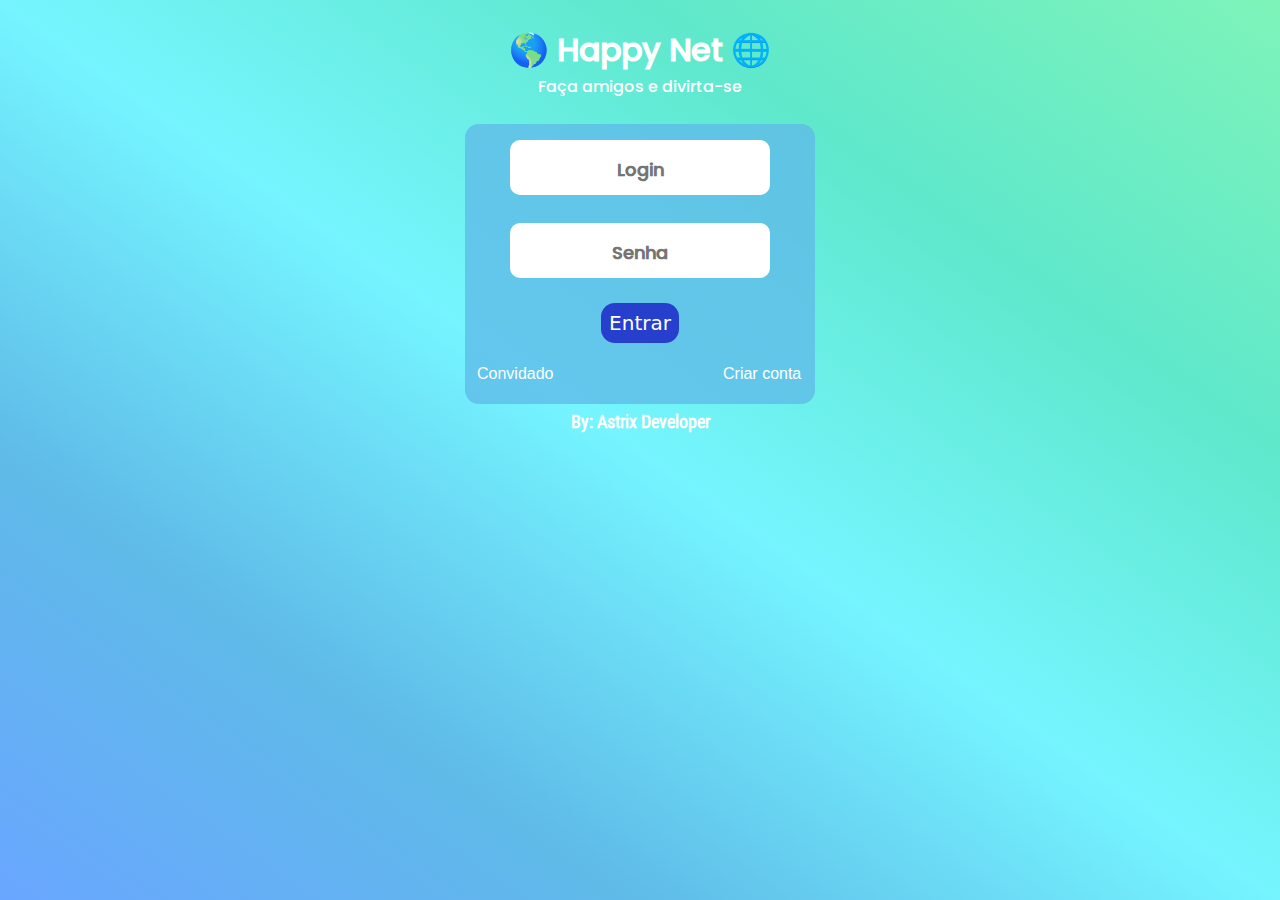
==== html/index.html @ ef9b73bd "mudei o nome" ====
<!DOCTYPE html>
<html lang="pt-br">
<head>
    <meta charset="UTF-8">
    <meta http-equiv="X-UA-Compatible" content="IE=edge">
    <meta name="viewport" content="width=device-width, initial-scale=1.0">
    <link rel="stylesheet" href="../styles/index.css">
    <title>Inicio</title>
</head>
<body>
    <div class="box-texts">
        <h1 id="txt">&#x1F30E Happy Net &#x1F310</h1>
        <p id="txt">Faça amigos e divirta-se</p>
    </div>
    <div class="container">
        <form action="">
            <div class="box-login_box-password">
                <input type="text" placeholder="Login" autofocus required id="inputs-styles">
                <input type="text" placeholder="Senha" autofocus required id="inputs-styles">
            </div>
            <!-- <input type="submit" class="button" value="Enviar"> -->
            <button type="submit" class="button">Entrar</button>
        </form>
        <div class="not-acc_div_guest">
            <div class="guest_btn">
                <a href="#">Convidado</a>
            </div>
            <div class="create-acc_button">
                <a href="../html/create-account.html">Criar conta</a>
            </div>
        </div>
    </div>
    <h1 class="info">By: Astrix Developer</h1>
    <!-- <div class="box-image">
        <img src="../images/bandeira-b22.png" alt="" class="image-configs">
    </div> -->
</body>
</html>
---- styles/index.css ----
@charset "UTF-8";

@font-face {
    font-family: 'Poppins';
    src: url(../fonts/Poppins-Medium.ttf);
}

@font-face {
    font-family: 'Roboto';
    src: url(../fonts/RobotoCondensed-Regular.ttf);
}

* {
    margin: 0px;
    padding: 0px;
}

body {
    background-attachment: fixed;
    background-image: linear-gradient(to top right, #69A6FF, #5FBBE8, #75F5FF, #5FE8CB, #61f1a9d0);
}

.box-texts {
    margin: 2%;
}

.box-image {
    width: 300px;
    margin-top: 6.5%;
    margin-left: 1.5%;
}

#txt {
    font-family: 'Poppins';
    text-align: center;
    color: white;
}

.container {
    min-width: 50px;
    max-width: 350px;
    width: 350px;
    text-align: center;
    margin: auto;
    padding-top: 2px;
    background-color: #5fbae8c9;
    border-radius: 14px;
    height: 278px;
}

.box-login_box-password {
    text-align: center;
}

/* form {
    max-width: 500px;
    min-width: 100px;
} */

#inputs-styles {
    max-width: 240px;
    min-width: 50px;
    border: none;
    padding: 10px;
    border-radius: 10px;
    outline: none;
    margin: 4%;
    font-family: 'Poppins';
    font-size: 24px;
    font-weight: bold;
    color: cyan;
}

::-webkit-input-placeholder {
    text-align: center;
    font-family: 'Poppins';
    font-size: 18px;
}

.button {
    margin: 3%;
    padding: 8px;
    border-radius: 14px;
    outline: none;
    border: none;
    font-family: system-ui, -apple-system, BlinkMacSystemFont, 'Segoe UI', Roboto, Oxygen, Ubuntu, Cantarell, 'Open Sans', 'Helvetica Neue', sans-serif;
    color: white;
    font-size: 20px;
    background-color: rgba(18, 18, 194, 0.753);
    transition: 0.5s;
}

.button:hover {
    background-color: blue;
}

.button:active {
    background-color: aquamarine;
}

a {
    color: white;
    font-family: Arial, Helvetica, sans-serif;
    text-decoration: none;
}

a:hover {
    color: rgb(51, 121, 182);
}

a:active {
    color: #113975;
}

.info {
    margin: 0.5%;
    font-family: 'Roboto';
    text-align: center;
    color: white;
    font-size: 18px;
}

.not-acc {
    font-family: 'Poppins';
    font-size: 15px;
}

.not-acc_div_guest {
    display: flex;
    text-align: right;
    /* width: 100px; */
    margin: 12px;
}

.guest_btn {
    margin-right: 52%;
}
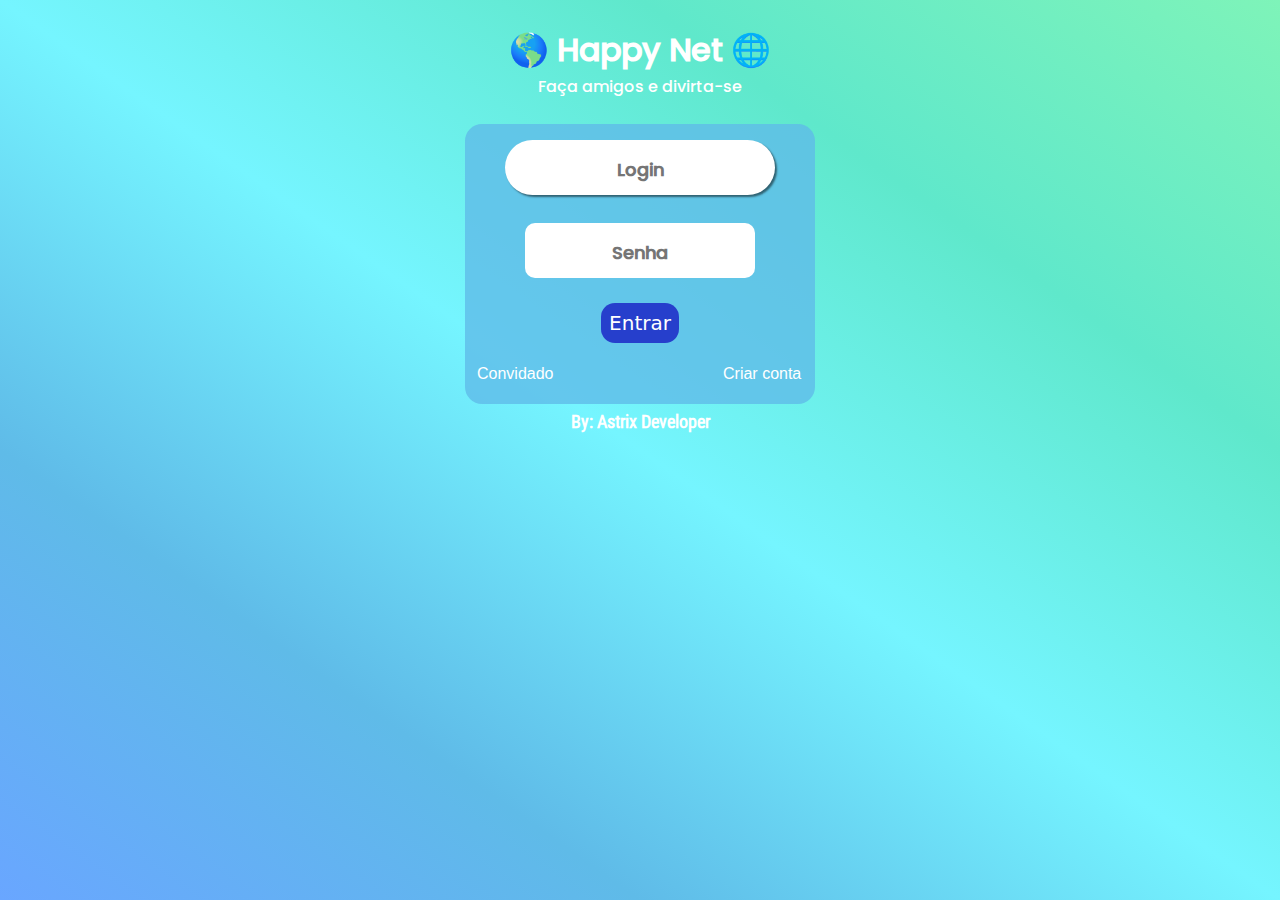
==== commit 91a2ec07: "update" ====
--- a/html/index.html
+++ b/html/index.html
@@ -13,14 +13,14 @@
         <p id="txt">Faça amigos e divirta-se</p>
     </div>
     <div class="container">
-        <form action="">
-            <div class="box-login_box-password">
-                <input type="text" placeholder="Login" autofocus required id="inputs-styles">
-                <input type="text" placeholder="Senha" autofocus required id="inputs-styles">
-            </div>
-            <!-- <input type="submit" class="button" value="Enviar"> -->
-            <button type="submit" class="button">Entrar</button>
-        </form>
+        <!-- <form action=""> -->
+        <div class="box-login_box-password">
+            <input type="text" placeholder="Login" autofocus required class="inputs-styles" id="login">
+            <input type="text" placeholder="Senha" required class="inputs-styles" id="pass">
+        </div>
+        <!-- <input type="submit" class="button" value="Enviar"> -->
+        <button type="submit" class="button" onclick="enviar()">Entrar</button>
+        <!-- </form> -->
         <div class="not-acc_div_guest">
             <div class="guest_btn">
                 <a href="#">Convidado</a>
@@ -35,4 +35,5 @@
         <img src="../images/bandeira-b22.png" alt="" class="image-configs">
     </div> -->
 </body>
+<script src="../JavaScript/scriptIndex.js"></script>
 </html>--- a/styles/index.css
+++ b/styles/index.css
@@ -34,6 +34,11 @@
     font-family: 'Poppins';
     text-align: center;
     color: white;
+    transition: .3s;
+}
+
+#txt:hover {
+    text-shadow: 2px 2px 2px black;
 }
 
 .container {
@@ -44,7 +49,7 @@
     margin: auto;
     padding-top: 2px;
     background-color: #5fbae8c9;
-    border-radius: 14px;
+    border-radius: 17px;
     height: 278px;
 }
 
@@ -57,9 +62,10 @@
     min-width: 100px;
 } */
 
-#inputs-styles {
-    max-width: 240px;
+.inputs-styles {
+    max-width: 250px;
     min-width: 50px;
+    width: 210px;
     border: none;
     padding: 10px;
     border-radius: 10px;
@@ -69,6 +75,19 @@
     font-size: 24px;
     font-weight: bold;
     color: cyan;
+    transition: .3s;
+}
+
+.inputs-styles:focus-visible {
+    width: 250px;
+    border-radius: 35px;
+    box-shadow: 2px 2px 2px rgba(0, 0, 0, 0.507);
+}
+
+.inputs-styles:hover {
+    width: 250px;
+    border-radius: 35px;
+    box-shadow: 2px 2px 2px rgba(0, 0, 0, 0.507);
 }
 
 ::-webkit-input-placeholder {
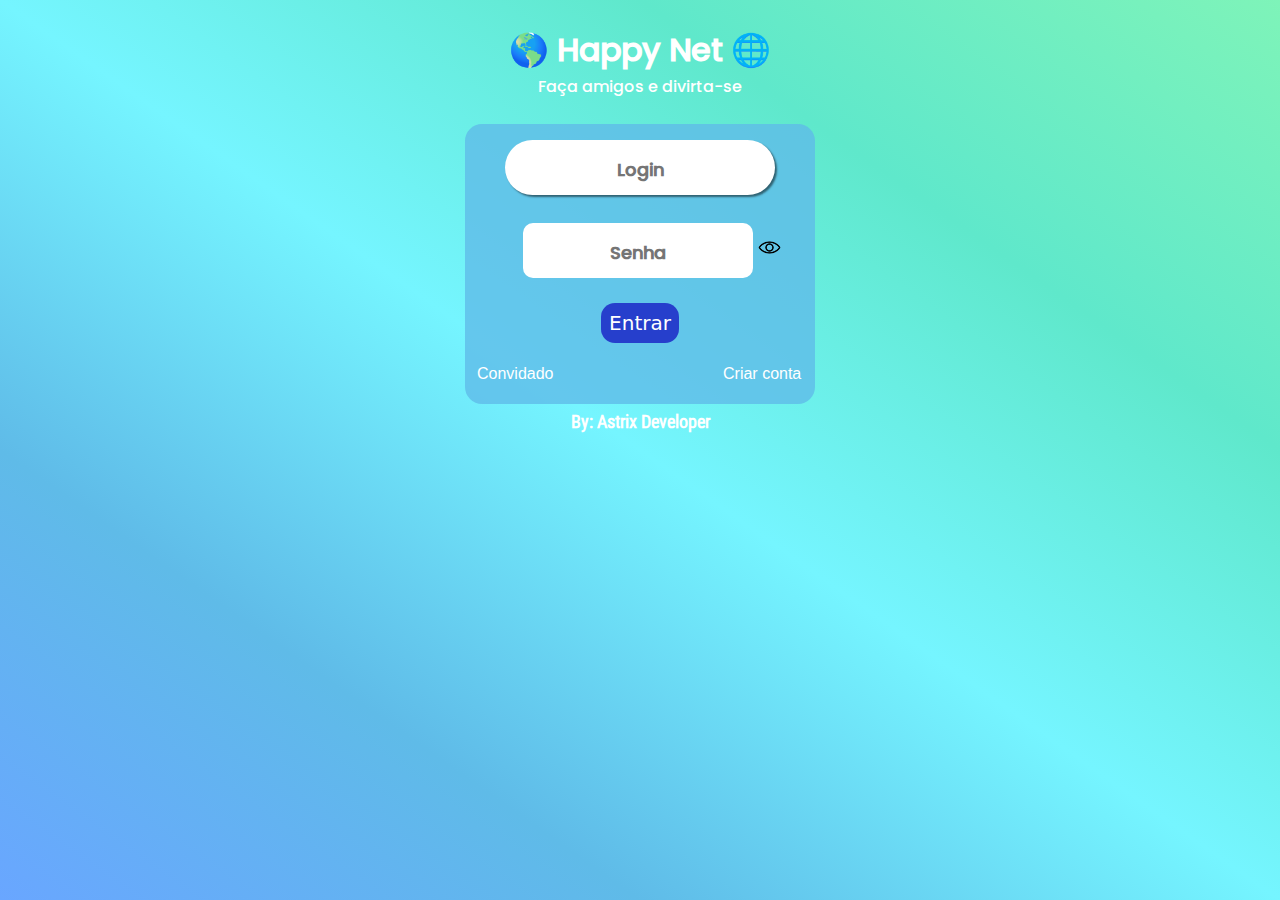
==== commit 643c9b96: "update" ====
--- a/html/index.html
+++ b/html/index.html
@@ -8,6 +8,12 @@
     <title>Inicio</title>
 </head>
 <body>
+    <dialog id="msg">
+
+    </dialog>
+    <div id="res">
+
+    </div>
     <div class="box-texts">
         <h1 id="txt">&#x1F30E Happy Net &#x1F310</h1>
         <p id="txt">Faça amigos e divirta-se</p>
@@ -16,7 +22,7 @@
         <!-- <form action=""> -->
         <div class="box-login_box-password">
             <input type="text" placeholder="Login" autofocus required class="inputs-styles" id="login">
-            <input type="text" placeholder="Senha" required class="inputs-styles" id="pass">
+            <input type="password" placeholder="Senha" required class="inputs-styles" id="pass"><img src="../images/showeye.png" alt="" onclick="reveal()" width="23" height="23" id="showPassUser">
         </div>
         <!-- <input type="submit" class="button" value="Enviar"> -->
         <button type="submit" class="button" onclick="enviar()">Entrar</button>
--- a/styles/index.css
+++ b/styles/index.css
@@ -18,6 +18,39 @@
 body {
     background-attachment: fixed;
     background-image: linear-gradient(to top right, #69A6FF, #5FBBE8, #75F5FF, #5FE8CB, #61f1a9d0);
+}
+
+#msg {
+    margin: auto;
+    font-family: 'Poppins';
+    padding: 10px;
+    border: none;
+    border-radius: 12px;
+}
+
+#showPassUser {
+    margin-left: -5.5%;
+    position: relative;
+    left: 3%;
+}
+
+#msg::backdrop {
+    background-color: rgba(0, 0, 0, 0.404);
+}
+
+#beforeBtn {
+    border: none;
+    font-family: Arial, Helvetica, sans-serif;
+    font-weight: bolder;
+    color: white;
+    padding: 9px;
+    border-radius: 9px;
+    background-color: #5FE8CB;
+    margin-left: auto;
+}
+
+#beforeBtn:hover {
+    background-color: aqua;
 }
 
 .box-texts {
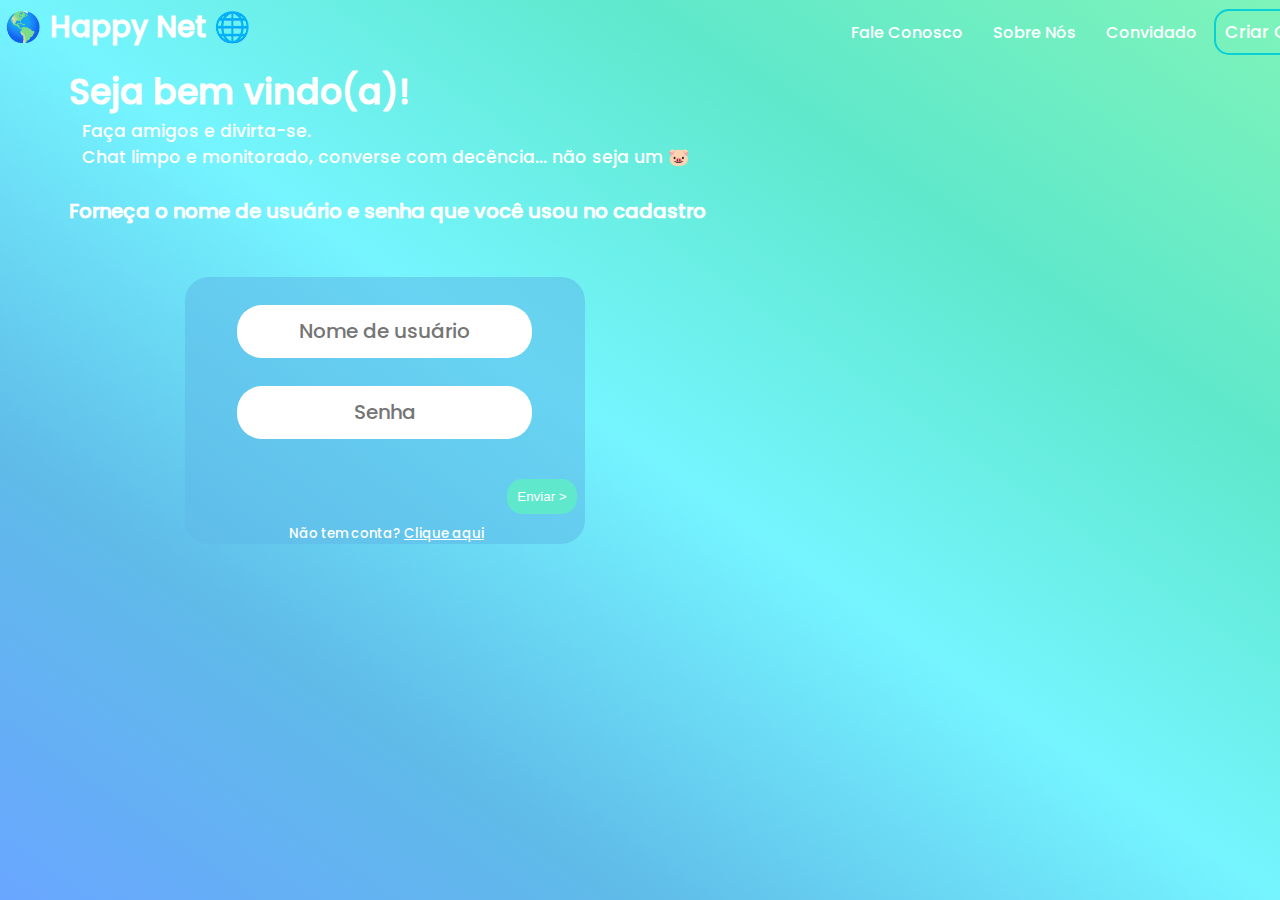
==== commit eec6f03e: "update.index" ====
--- a/html/index.html
+++ b/html/index.html
@@ -4,42 +4,44 @@
     <meta charset="UTF-8">
     <meta http-equiv="X-UA-Compatible" content="IE=edge">
     <meta name="viewport" content="width=device-width, initial-scale=1.0">
+    <title>Login</title>
     <link rel="stylesheet" href="../styles/index.css">
-    <title>Inicio</title>
 </head>
 <body>
-    <dialog id="msg">
-
-    </dialog>
-    <div id="res">
-
-    </div>
-    <div class="box-texts">
-        <h1 id="txt">&#x1F30E Happy Net &#x1F310</h1>
-        <p id="txt">Faça amigos e divirta-se</p>
-    </div>
-    <div class="container">
-        <!-- <form action=""> -->
-        <div class="box-login_box-password">
-            <input type="text" placeholder="Login" autofocus required class="inputs-styles" id="login">
-            <input type="password" placeholder="Senha" required class="inputs-styles" id="pass"><img src="../images/showeye.png" alt="" onclick="reveal()" width="23" height="23" id="showPassUser">
+    <div id="cont">
+        <div id="container">
+            <div id="logo">
+                <h1>&#x1F30E Happy Net &#x1F310</h1>
+            </div>
+            <div id="menu">
+                <a href="#" id="buttom">Fale Conosco</a>
+                <a href="#" id="buttom">Sobre Nós</a>
+                <a href="#" id="buttom">Convidado</a>
+                <a href="#" id="buttomC">Criar Conta</a>
+            </div>
         </div>
-        <!-- <input type="submit" class="button" value="Enviar"> -->
-        <button type="submit" class="button" onclick="enviar()">Entrar</button>
-        <!-- </form> -->
-        <div class="not-acc_div_guest">
-            <div class="guest_btn">
-                <a href="#">Convidado</a>
-            </div>
-            <div class="create-acc_button">
-                <a href="../html/create-account.html">Criar conta</a>
+        <div id="position">
+            <div id="login">
+                <div id="text">
+                    <h1>Seja bem vindo(a)!</h1>
+                    <p>Faça amigos e divirta-se. <br>Chat limpo e monitorado, converse com decência... não seja um &#x1F437<br>
+                    </p>
+                </div>
+                <div id="box-LoginAndPass">
+                    <h2>Forneça o nome de usuário e senha que você usou no cadastro</h2>
+                    <div id="infos">
+                        <div id="camps">
+                            <input type="text" placeholder="Nome de usuário" class="inputConfigs">
+                            <input type="password" placeholder="Senha" name="pass" id="pass" class="inputConfigs">
+                        </div>
+                        <div id="send">
+                            <input type="button" value="Enviar >" class="sendBTN">
+                        </div>
+                        <p class="p">Não tem conta? <a href="#">Clique aqui</a></p>
+                    </div>
+                </div>
             </div>
         </div>
     </div>
-    <h1 class="info">By: Astrix Developer</h1>
-    <!-- <div class="box-image">
-        <img src="../images/bandeira-b22.png" alt="" class="image-configs">
-    </div> -->
 </body>
-<script src="../JavaScript/scriptIndex.js"></script>
 </html>--- a/styles/index.css
+++ b/styles/index.css
@@ -1,189 +1,215 @@
 @charset "UTF-8";
-
-@font-face {
-    font-family: 'Poppins';
-    src: url(../fonts/Poppins-Medium.ttf);
-}
-
-@font-face {
-    font-family: 'Roboto';
-    src: url(../fonts/RobotoCondensed-Regular.ttf);
-}
 
 * {
     margin: 0px;
     padding: 0px;
 }
 
+@font-face {
+    font-family: 'Poppins';
+    src: url(../fonts/Poppins-Medium.ttf);
+}
+
+@font-face {
+    font-family: 'Roboto';
+    src: url(RobotoCondensed-Regular.ttf);
+}
+
 body {
+    display: flex;
     background-attachment: fixed;
     background-image: linear-gradient(to top right, #69A6FF, #5FBBE8, #75F5FF, #5FE8CB, #61f1a9d0);
 }
 
-#msg {
+#cont {
+    margin: 0.1%;
+    width: 1365px;
+}
+
+#container {
+    height: auto;
+    display: flex;
+    width: 1353px;
+}
+
+#logo {
+    font-family: 'Poppins';
+    font-size: 11pt;
+    margin: 0.3%;
+    color: white;
+    /* margin-right: 44%; */
+    margin-right: auto;
+}
+
+#menu {
+    margin: 1.3% 1% auto 40%;
+}
+
+#position {
+    margin: 1% auto auto 5%;
+    width: auto;
+}
+
+#buttom {
+    text-decoration: none;
+    color: white;
+    padding: 13px;
+    font-family: 'Poppins'
+}
+
+#buttom:hover {
+    text-decoration: none;
+    color: white;
+    font-family: 'Poppins';
+    background-color: #24be8b96;
+    border-radius: 15px;
+}
+
+#buttomC {
+    text-decoration: none;
+    color: white;
+    padding: 9px;
+    font-family: 'Poppins';
+    font-size: 13pt;
+    border: 2px solid rgb(9, 207, 214);
+    border-radius: 15px;
+}
+
+#buttomC:hover {
+    border: 2px solid rgb(7, 129, 177);
+}
+
+#login {
     margin: auto;
-    font-family: 'Poppins';
+}
+
+#text {
+    font-family: 'Poppins';
+    color: white;
+    font-size: 13pt;
+}
+
+p {
+    margin-left: 1%;
+}
+
+#box-LoginAndPass {
+    margin-top: 2%;
+    font-family: 'Poppins';
+    color: white;
+    font-size: 10pt;
+}
+
+#infos {
+    margin: 4% 0% 0% 9%;
+    background-color: #5fbae88f;
+    border-radius: 24px;
+    width: 400px;
+    height: auto;
+    text-align: center;
+}
+
+#camps {
+    margin-top: 5%;
+}
+
+#send {
+    /* margin: 12%; */
+    margin: 10% 2% 0%;
+    text-align: right;
+}
+
+.sendBTN {
+    background-color: #5FE8CB;
     padding: 10px;
     border: none;
-    border-radius: 12px;
-}
-
-#showPassUser {
-    margin-left: -5.5%;
-    position: relative;
-    left: 3%;
-}
-
-#msg::backdrop {
-    background-color: rgba(0, 0, 0, 0.404);
-}
-
-#beforeBtn {
-    border: none;
     font-family: Arial, Helvetica, sans-serif;
-    font-weight: bolder;
-    color: white;
-    padding: 9px;
-    border-radius: 9px;
-    background-color: #5FE8CB;
-    margin-left: auto;
-}
-
-#beforeBtn:hover {
-    background-color: aqua;
-}
-
-.box-texts {
-    margin: 2%;
-}
-
-.box-image {
-    width: 300px;
-    margin-top: 6.5%;
-    margin-left: 1.5%;
-}
-
-#txt {
-    font-family: 'Poppins';
-    text-align: center;
-    color: white;
-    transition: .3s;
-}
-
-#txt:hover {
-    text-shadow: 2px 2px 2px black;
-}
-
-.container {
-    min-width: 50px;
-    max-width: 350px;
-    width: 350px;
-    text-align: center;
-    margin: auto;
-    padding-top: 2px;
-    background-color: #5fbae8c9;
-    border-radius: 17px;
-    height: 278px;
-}
-
-.box-login_box-password {
-    text-align: center;
-}
-
-/* form {
-    max-width: 500px;
-    min-width: 100px;
-} */
-
-.inputs-styles {
-    max-width: 250px;
-    min-width: 50px;
-    width: 210px;
-    border: none;
-    padding: 10px;
-    border-radius: 10px;
-    outline: none;
-    margin: 4%;
-    font-family: 'Poppins';
-    font-size: 24px;
-    font-weight: bold;
-    color: cyan;
-    transition: .3s;
-}
-
-.inputs-styles:focus-visible {
-    width: 250px;
-    border-radius: 35px;
-    box-shadow: 2px 2px 2px rgba(0, 0, 0, 0.507);
-}
-
-.inputs-styles:hover {
-    width: 250px;
-    border-radius: 35px;
-    box-shadow: 2px 2px 2px rgba(0, 0, 0, 0.507);
-}
-
-::-webkit-input-placeholder {
-    text-align: center;
-    font-family: 'Poppins';
-    font-size: 18px;
-}
-
-.button {
-    margin: 3%;
-    padding: 8px;
-    border-radius: 14px;
+    border-radius: 15px;
+    color: white;
+}
+
+.inputConfigs {
+    padding: 15px;
+    border-radius: 25px;
+    background-color: white;
     outline: none;
     border: none;
-    font-family: system-ui, -apple-system, BlinkMacSystemFont, 'Segoe UI', Roboto, Oxygen, Ubuntu, Cantarell, 'Open Sans', 'Helvetica Neue', sans-serif;
-    color: white;
-    font-size: 20px;
-    background-color: rgba(18, 18, 194, 0.753);
-    transition: 0.5s;
-}
-
-.button:hover {
-    background-color: blue;
-}
-
-.button:active {
-    background-color: aquamarine;
+    font-size: 15pt;
+    margin-top: 7%;
+}
+
+::placeholder {
+    text-align: center;
+    /* color: rgba(0, 110, 255, 0.747); */
+    font-family: 'Poppins';
+}
+
+.p {
+    margin-top: 2.5%;
 }
 
 a {
-    color: white;
-    font-family: Arial, Helvetica, sans-serif;
-    text-decoration: none;
+    font-family: 'Poppins';
+    color: white;
 }
 
 a:hover {
-    color: rgb(51, 121, 182);
-}
-
-a:active {
-    color: #113975;
-}
-
-.info {
-    margin: 0.5%;
-    font-family: 'Roboto';
-    text-align: center;
-    color: white;
-    font-size: 18px;
-}
-
-.not-acc {
-    font-family: 'Poppins';
-    font-size: 15px;
-}
-
-.not-acc_div_guest {
-    display: flex;
+    color: #298873;
+}
+
+#boxImg {
+    margin-right: 8%;
+    margin-top: 4%;
+}
+
+footer {
+    font-family: 'Poppins';
+    color: white;
     text-align: right;
-    /* width: 100px; */
-    margin: 12px;
-}
-
-.guest_btn {
-    margin-right: 52%;
-}
+    margin-top: 2%;
+}
+
+/* mobile version */
+
+@media (max-width: 500px) {
+    #container {
+        flex-direction: column;
+        height: auto;
+        /* width: 499px; */
+        width: 430px;
+        margin-top: 2%;
+    }
+
+    #menu {
+        margin: 1.5% 0% 1% 0%;
+    }
+
+    #position {
+        margin: 1.5%;
+    }
+
+    #login {
+        margin: 0%;
+        width: 430px;
+    }
+
+    #box-LoginAndPass {
+        margin: 1%;
+        font-size: 9pt;
+        width: 410px;
+    }
+
+    #infos {
+        margin: 1% 0% auto 3.5%;
+        width: 400px;
+    }
+
+    #buttom {
+        padding: 10px;
+        font-size: 13px;
+    }
+
+    #buttomC {
+        padding: 8px;
+    }
+}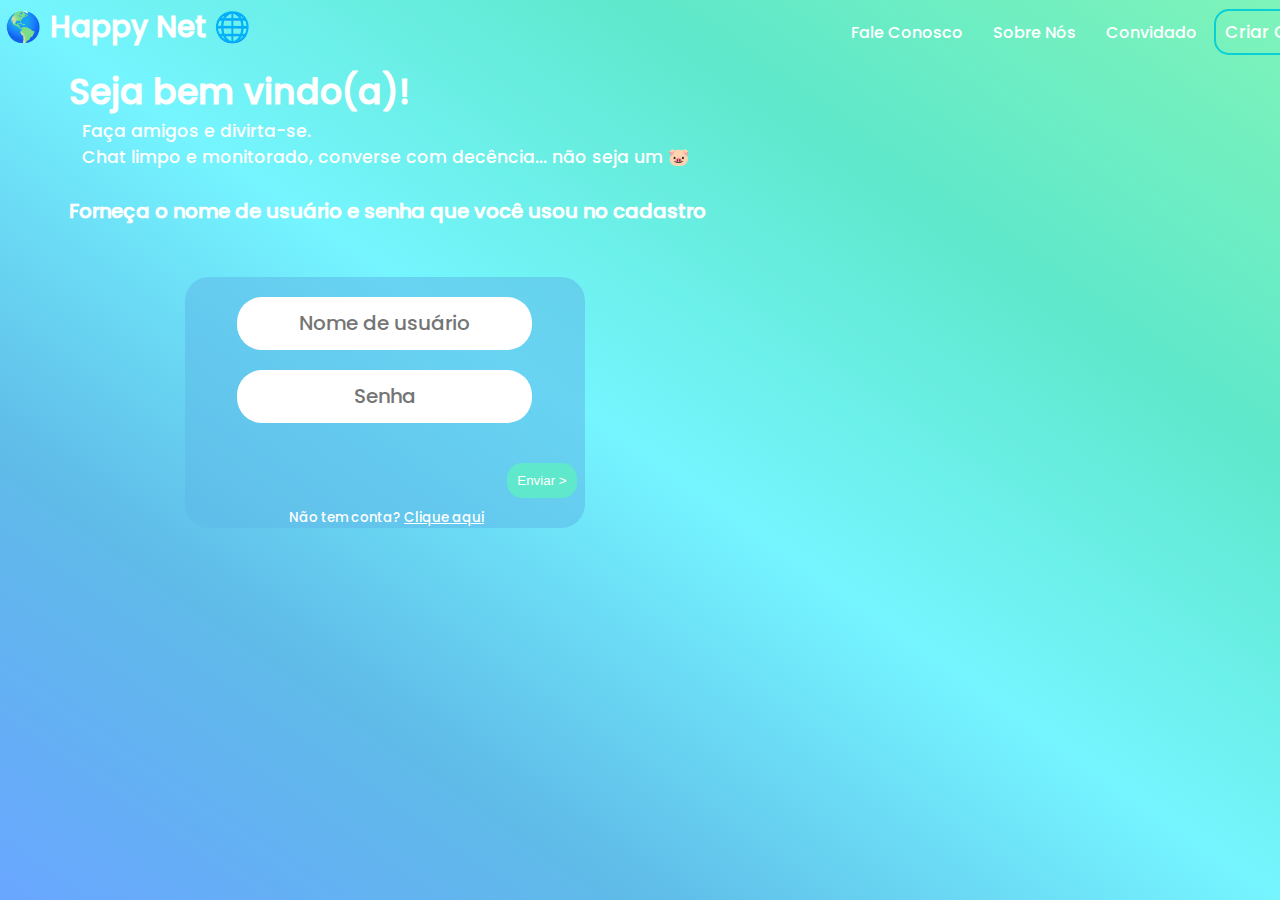
==== commit cf68f1d6: "update" ====
--- a/html/index.html
+++ b/html/index.html
@@ -32,10 +32,10 @@
                     <div id="infos">
                         <div id="camps">
                             <input type="text" placeholder="Nome de usuário" class="inputConfigs">
-                            <input type="password" placeholder="Senha" name="pass" id="pass" class="inputConfigs">
+                            <input type="password" placeholder="Senha" class="inputConfigs">
                         </div>
                         <div id="send">
-                            <input type="button" value="Enviar >" class="sendBTN">
+                            <input type="button" value="Enviar >" class="sendBTN" onclick="enviar()">
                         </div>
                         <p class="p">Não tem conta? <a href="#">Clique aqui</a></p>
                     </div>
@@ -43,5 +43,6 @@
             </div>
         </div>
     </div>
+    <script src="../JavaScript/scriptIndex.js"></script>
 </body>
 </html>--- a/styles/index.css
+++ b/styles/index.css
@@ -54,7 +54,8 @@
     text-decoration: none;
     color: white;
     padding: 13px;
-    font-family: 'Poppins'
+    font-family: 'Poppins';
+    transition: .5s;
 }
 
 #buttom:hover {
@@ -110,7 +111,7 @@
 }
 
 #camps {
-    margin-top: 5%;
+    margin-top: 4%;
 }
 
 #send {
@@ -126,6 +127,12 @@
     font-family: Arial, Helvetica, sans-serif;
     border-radius: 15px;
     color: white;
+    transition: .5s;
+}
+
+
+.sendBTN:hover {
+    background-color: #0c70687a;
 }
 
 .inputConfigs {
@@ -135,7 +142,7 @@
     outline: none;
     border: none;
     font-size: 15pt;
-    margin-top: 7%;
+    margin-top: 5%;
 }
 
 ::placeholder {
@@ -176,12 +183,16 @@
         flex-direction: column;
         height: auto;
         /* width: 499px; */
-        width: 430px;
+        width: 396px;
         margin-top: 2%;
     }
 
+    #logo {
+        margin-left: 1.7%;
+    }
+
     #menu {
-        margin: 1.5% 0% 1% 0%;
+        margin: 1.5% 0% 1.7% 0.9%;
     }
 
     #position {
@@ -190,26 +201,26 @@
 
     #login {
         margin: 0%;
-        width: 430px;
+        width: 357px;
     }
 
     #box-LoginAndPass {
         margin: 1%;
         font-size: 9pt;
-        width: 410px;
+        width: 310px;
     }
 
     #infos {
-        margin: 1% 0% auto 3.5%;
-        width: 400px;
+        margin: 1% 0% auto 1%;
+        width: 370px;
     }
 
     #buttom {
-        padding: 10px;
+        padding: 6px;
         font-size: 13px;
     }
 
     #buttomC {
-        padding: 8px;
+        padding: 6px;
     }
 }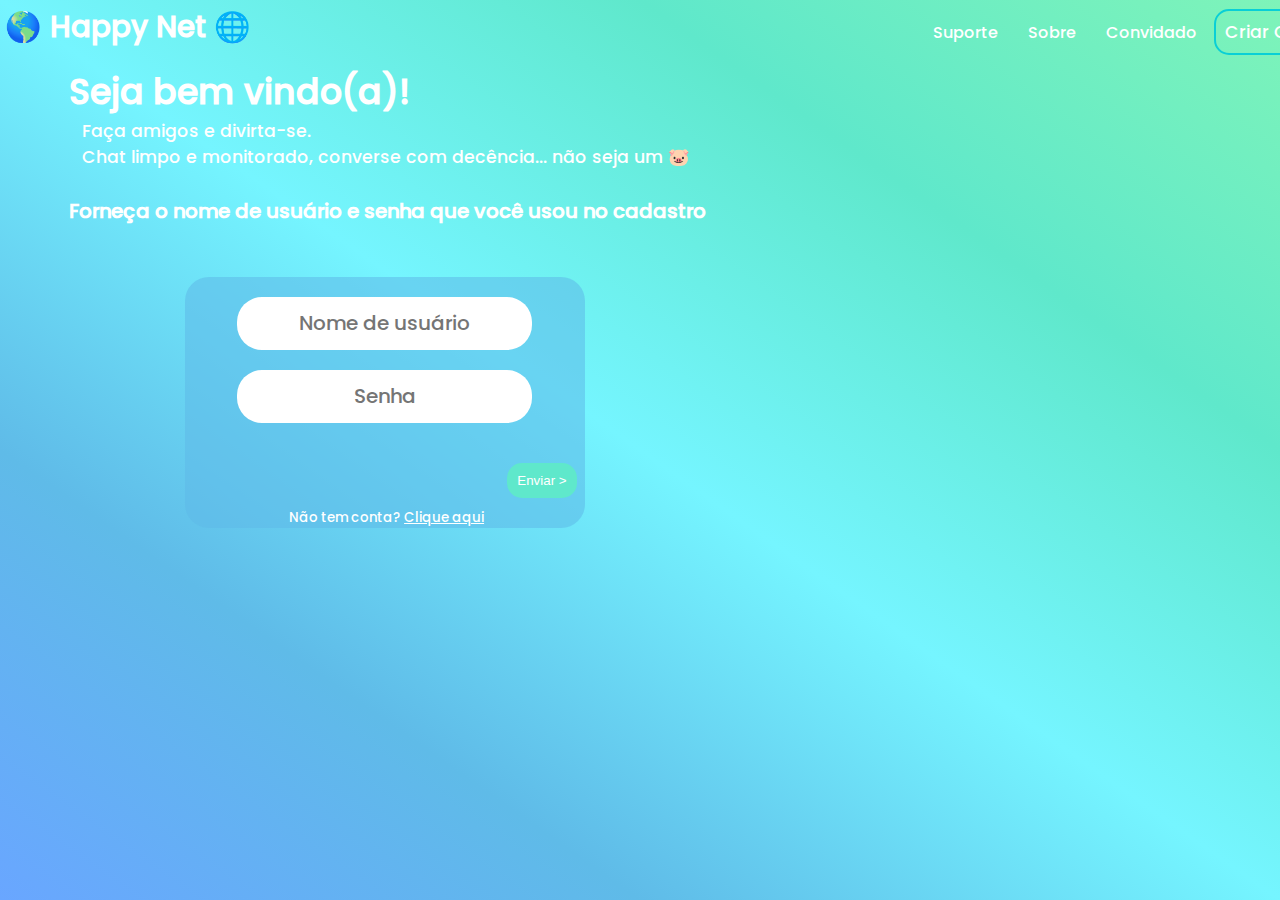
==== commit 1a44ee45: "update" ====
--- a/html/index.html
+++ b/html/index.html
@@ -14,10 +14,10 @@
                 <h1>&#x1F30E Happy Net &#x1F310</h1>
             </div>
             <div id="menu">
-                <a href="#" id="buttom">Fale Conosco</a>
-                <a href="#" id="buttom">Sobre Nós</a>
+                <a href="../html/suporte.html" id="buttom">Suporte</a>
+                <a href="#" id="buttom">Sobre</a>
                 <a href="#" id="buttom">Convidado</a>
-                <a href="#" id="buttomC">Criar Conta</a>
+                <a href="../html/create-acc.html" id="buttomC">Criar Conta</a>
             </div>
         </div>
         <div id="position">
@@ -37,7 +37,7 @@
                         <div id="send">
                             <input type="button" value="Enviar >" class="sendBTN" onclick="enviar()">
                         </div>
-                        <p class="p">Não tem conta? <a href="#">Clique aqui</a></p>
+                        <p class="p">Não tem conta? <a href="../html/create-acc.html">Clique aqui</a></p>
                     </div>
                 </div>
             </div>
--- a/styles/index.css
+++ b/styles/index.css
@@ -178,49 +178,70 @@
 
 /* mobile version */
 
-@media (max-width: 500px) {
+@media (max-width: 450px) {
+    #cont {
+        /* flex-direction: column; */
+        height: auto;
+        width: 320px;
+    }
+
+    #logo {
+        font-size: 10pt;
+    }
+
     #container {
         flex-direction: column;
+        width: 400px;
         height: auto;
-        /* width: 499px; */
-        width: 396px;
-        margin-top: 2%;
-    }
-
-    #logo {
-        margin-left: 1.7%;
+    }
+
+    #text {
+        font-size: 11pt;
+        text-align: left;
+        width: 390px;
     }
 
     #menu {
-        margin: 1.5% 0% 1.7% 0.9%;
-    }
-
-    #position {
-        margin: 1.5%;
+        margin: 1.3% 1% 1.9% 3%;
+        font-size: 10pt;
     }
 
     #login {
-        margin: 0%;
-        width: 357px;
+        text-align: center;
+        width: 350px;
+    }
+
+    #buttom {
+        padding: 7px;
+    }
+
+    #buttomC {
+        text-decoration: none;
+        color: white;
+        padding: 8px;
+        font-family: 'Poppins';
+        font-size: 10pt;
+        border: 2px solid rgb(9, 214, 135);
+        border-radius: 15px;
+    }
+
+    #camps {
+        margin: auto;
+        text-align: center;
     }
 
     #box-LoginAndPass {
-        margin: 1%;
-        font-size: 9pt;
-        width: 310px;
+        margin: auto;
     }
 
     #infos {
-        margin: 1% 0% auto 1%;
-        width: 370px;
-    }
-
-    #buttom {
-        padding: 6px;
-        font-size: 13px;
-    }
-
-    #buttomC {
-        padding: 6px;
+        margin: 4% 0% 5% 8%;
+        padding: 5px;
+        width: 320px;
+    }
+
+    .inputConfigs {
+        padding: 12px;
+        border-radius: 11px;
     }
 }